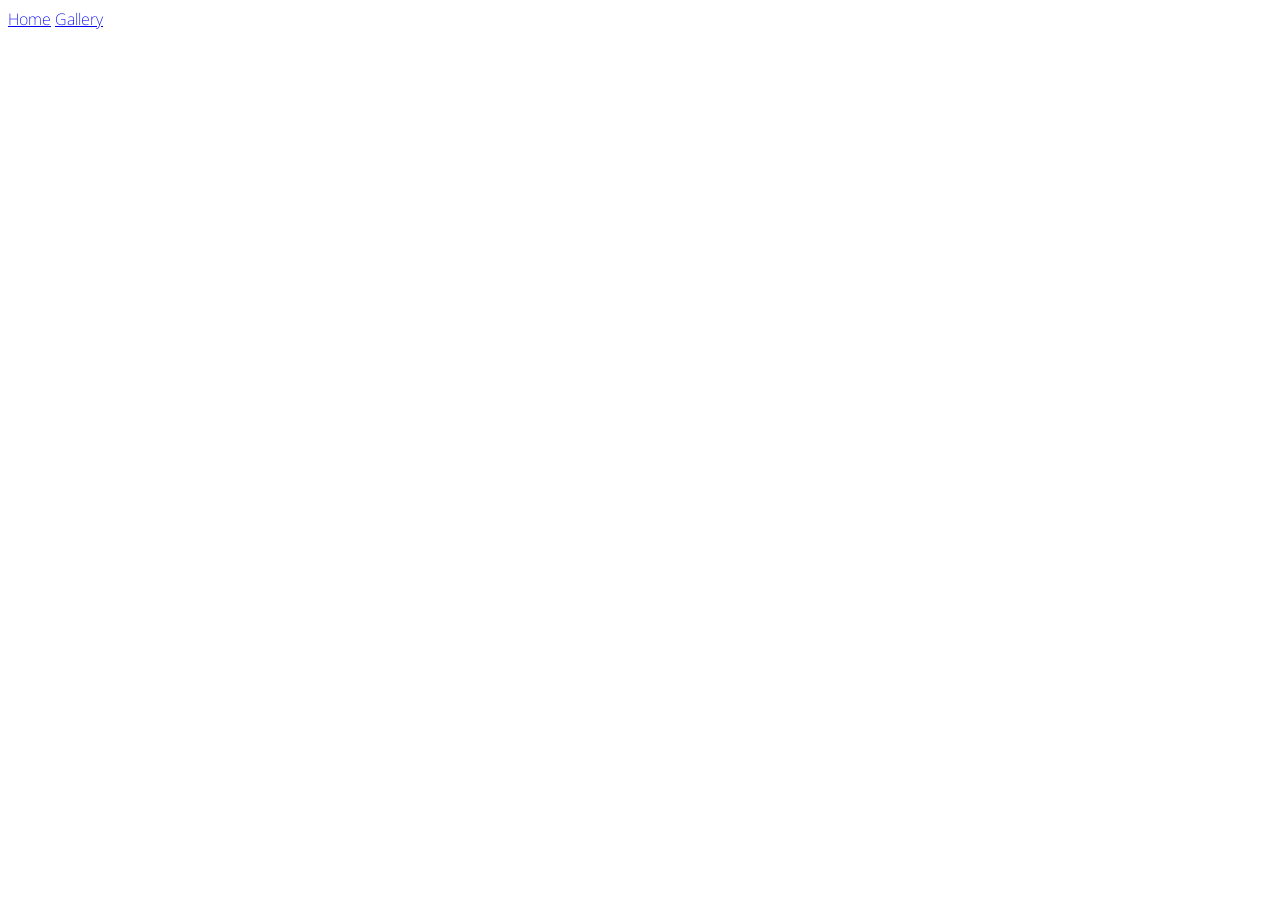
==== about.html @ 87ef330e "gallery/about Sigo sin ver a luz al final del túnel" ====
<!DOCTYPE html>
<html lang="en">
<head>
    <meta charset="UTF-8">
    <meta name="viewport" content="width=device-width, initial-scale=1.0">
    <title>About</title>

<!-- GOOGLE FONT PRESS START -->
 <link rel="preconnect" href="https://fonts.googleapis.com">
<link rel="preconnect" href="https://fonts.gstatic.com" crossorigin>
<link href="https://fonts.googleapis.com/css2?family=Press+Start+2P&display=swap" rel="stylesheet">

<!-- GOOGLE FONT NOTO SANS -->
<link rel="preconnect" href="https://fonts.googleapis.com">
<link rel="preconnect" href="https://fonts.gstatic.com" crossorigin>
<link href="https://fonts.googleapis.com/css2?family=Noto+Sans:ital,wght@0,100..900;1,100..900&display=swap" rel="stylesheet">

<link rel="stylesheet" href="css/style.css">

</head>
<body>
    <div class="wrapper">
        <nav>
            <a href="index.html"> Home</a>
            <a href="gallery.html">Gallery</a>
        </nav>
    </div>
</body>
</html>
---- css/style.css ----
h1 {
  font-family: "Press Start 2P", system-ui;
  font-weight: 0;
  font-style: normal;
  font-size: 120px;
  color: #000000;
}

h2 {
   font-family: "Press Start 2P", system-ui;
   font-weight: 0;
   font-style: normal; 
   font-size: 64px;
   color: #000000;
}


*{
  font-family: "Noto Sans", sans-serif;
  font-optical-sizing: auto;
  font-weight: 200;
  font-style: normal;
  font-variation-settings:
    "wdth" 100;
}

/* HOME */
  /* CHOOSE */
  #home > h2 {
    position: absolute;
    width: 576px;
    height: 96px;
    left: 568px;
    top: 220px;
    font-weight: 400;
    font-size: 64px;
    line-height: 64px;
    text-align: center;
  }

  /* MEEEEEE */
    /* me1 */
    #home > .me > .me1 {
      position: absolute;
      width: 1440px;
      height: 120px;
      left: 144px;
      top: 385px;
      font-weight: 400;
      font-size: 120px;
      line-height: 120px;
      text-align: center;
    }

    /* me2 */
    #home > .me > .me2 {
      position: absolute;
      width: 1440px;
      height: 120px;
      left: 144px;
      top: 478px;
      font-weight: 400;
      font-size: 120px;
      line-height: 120px;
      text-align: center
    }

    /* me3 */
    #home > .me > .me3 {
      position: absolute;
      width: 1440px;
      height: 120px;
      left: 144px;
      top: 571px;
      font-weight: 400;
      font-size: 120px;
      line-height: 120px;
      text-align: center;
    }


/* TYPOGRAPHY WORK */
  #tipo > h2 {
    position: absolute;
    width: 1277px;
    height: 64px;
    left: 218px;
    top: 1319px;
    text-align: center;
    color: #CE1C83;
    }

  /* Ñreticula 1 */
  #tipo > .reticulas > .ñmayus {
    position: absolute;
    width: 262px;
    height: 320px;
    left: 260px;
    top: 1712px;
  }

  /* ñminus 1 */
  #tipo > .reticulas > .ñminus {
    position: absolute;
    width: 263px;
    height: 321px;
    left: 549px;
    top: 1711px;
  }

  /* MAYUS 1 */
  #tipo > .boxtipos > .mayus {
    position: absolute;
    width: 494px;
    height: 145px;
    left: 965px;
    top: 1711px;
  }

  /* minus 1 */
  #tipo > .boxtipos > .minus {
    position: absolute;
    width: 494px;
    height: 145px;
    left: 965px;
    top: 1886px;
  }

/* PACKAGING */
  #packaging > h2 {
    position: absolute;
    width: 914px;
    height: 96px;
    left: 414px;
    top: 2434px;
    font-weight: 400;
    text-align: center;
    color: #3A7EFE;
  }
  /* etiquetasanfrutoo 1 */
    #packaging > .etiqueta > img {
      position: absolute;
      width: 478px;
      height: 295px;
      left: 310px;
      top: 2749px;
    }
    
  /* POSTER CERVEZA 2 */
    #packaging > .poster > img {
      position: absolute;
      width: 386px;
      height: 546px;
      left: 1007px;
      top: 2613px;
    }

/* OTROS TRABAJOS */
#gallery {
}


/* versiona 1 */
#gallery > ul > li > .versiona {
  position: absolute;
  width: 270px;
  height: 191px;
  left: 427px;
  top: 301px;
  background: url(versiona.png);
}
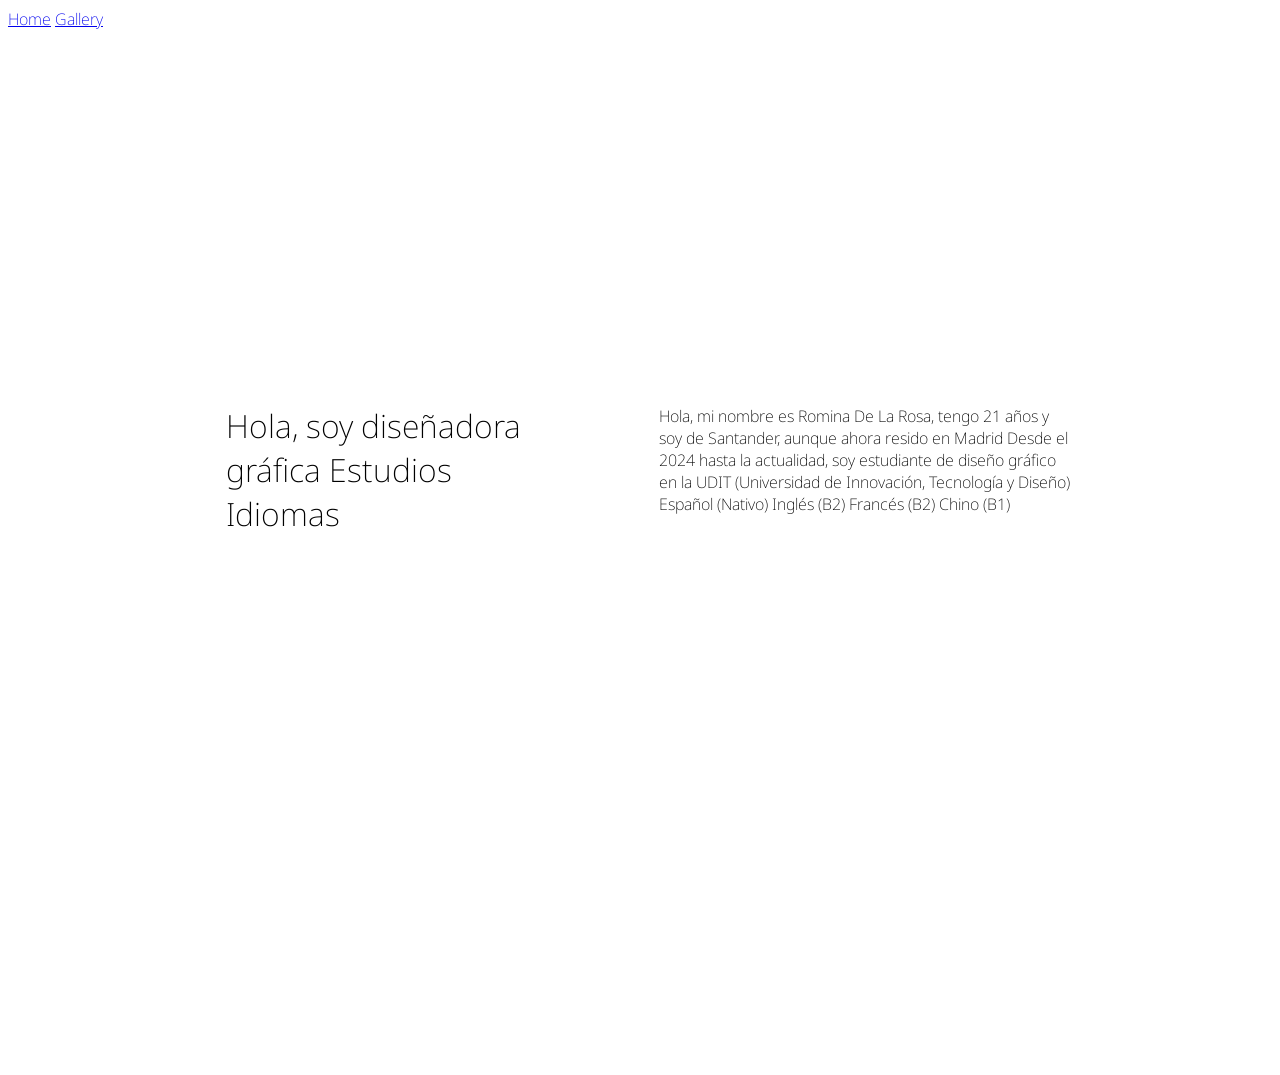
==== commit e661144f: "Decidido, no lo voy a entregar" ====
--- a/about.html
+++ b/about.html
@@ -25,5 +25,50 @@
             <a href="gallery.html">Gallery</a>
         </nav>
     </div>
+
+    <div class="parrafos-about"> 
+        <div class="titles">
+            <p>Hola, soy diseñadora
+            gráfica
+
+
+
+            Estudios
+
+
+
+
+            Idiomas</p>
+        </div>
+        <div class="textos">
+            <p>
+                Hola, mi nombre es Romina De La Rosa, tengo 21 años
+                y soy de Santander, aunque ahora resido en Madrid
+
+
+
+
+
+
+
+                Desde el 2024 hasta la actualidad, soy estudiante de 
+                diseño gráfico en la UDIT (Universidad de Innovación, 
+                Tecnología y Diseño)
+
+
+
+
+
+
+
+                Español (Nativo)
+                Inglés (B2)
+                Francés (B2)
+                Chino (B1)
+            </p>
+        </div>
+    </div>
+    <div class="imgabout"><img src="media/media/260319_Lichtenstein00163_evoto_edited.jpg" alt=""></div>
+
 </body>
 </html>
--- a/css/style.css
+++ b/css/style.css
@@ -24,140 +24,256 @@
     "wdth" 100;
 }
 
+.wrapper > nav > .about > a {
+  position: absolute;
+  width: 91px;
+  height: 44px;
+  left: 53px;
+  top: 40px;
+  font-family: 'Noto Sans';
+  font-style: normal;
+  font-weight: 400;
+  font-size: 24px;
+  line-height: 44px;
+  text-align: center;
+  color: #000000;
+  }
+
+.wrapper > nav > .gallery > a {
+  position: absolute;
+  width: 106px;
+  height: 44px;
+  left: 1568px;
+  top: 40px;
+  font-family: 'Noto Sans';
+  font-style: normal;
+  font-weight: 400;
+  font-size: 24px;
+  line-height: 44px;
+  text-align: center;
+  color: #000000;
+  }
+
 /* HOME */
-  /* CHOOSE */
-  #home > h2 {
-    position: absolute;
-    width: 576px;
-    height: 96px;
-    left: 568px;
-    top: 220px;
-    font-weight: 400;
-    font-size: 64px;
-    line-height: 64px;
-    text-align: center;
-  }
-
-  /* MEEEEEE */
+ /* MEEEEEE */
     /* me1 */
     #home > .me > .me1 {
+     /* WELCOMEEEEEE */
       position: absolute;
       width: 1440px;
       height: 120px;
       left: 144px;
       top: 385px;
+      font-family: 'Press Start 2P';
+      font-style: normal;
       font-weight: 400;
       font-size: 120px;
       line-height: 120px;
       text-align: center;
-    }
+      color: #000000;
+    }
+
 
     /* me2 */
     #home > .me > .me2 {
+      /* WELCOMEEEEEE */
       position: absolute;
       width: 1440px;
       height: 120px;
       left: 144px;
       top: 478px;
+      font-family: 'Press Start 2P';
+      font-style: normal;
       font-weight: 400;
       font-size: 120px;
       line-height: 120px;
-      text-align: center
+      text-align: center;
+      color: #000000;
     }
 
     /* me3 */
     #home > .me > .me3 {
+      /* WELCOMEEEEEE */
       position: absolute;
       width: 1440px;
       height: 120px;
       left: 144px;
       top: 571px;
+      font-family: 'Press Start 2P';
+      font-style: normal;
       font-weight: 400;
       font-size: 120px;
       line-height: 120px;
       text-align: center;
-    }
-
-
-/* TYPOGRAPHY WORK */
+      color: #000000;
+    }
+
+
+/* TRABAJO TIPOGRÁFICO */
   #tipo > h2 {
-    position: absolute;
-    width: 1277px;
-    height: 64px;
-    left: 218px;
-    top: 1319px;
-    text-align: center;
-    color: #CE1C83;
-    }
-
+      position: absolute;
+      width: 1277px;
+      height: 64px;
+      left: 218px;
+      top: 1196px;
+      font-family: 'Press Start 2P';
+      font-style: normal;
+      font-weight: 400;
+      font-size: 64px;
+      line-height: 64px;
+      text-align: center;
+      color: #CE1C83;
+    }
+  #tipo > p {
+      position: absolute;
+      width: 520px;
+      height: 104px;
+      left: 596px;
+      top: 1372px;
+      font-style: normal;
+      font-weight: 400;
+      font-size: 24px;
+      line-height: 33px;
+      text-align: center;
+      color: #000000;
+    }
+  
   /* Ñreticula 1 */
   #tipo > .reticulas > .ñmayus {
-    position: absolute;
-    width: 262px;
-    height: 320px;
-    left: 260px;
-    top: 1712px;
-  }
+      position: absolute;
+      width: 262px;
+      height: 320px;
+      left: 260px;
+      top: 1589px;
+    }
 
   /* ñminus 1 */
   #tipo > .reticulas > .ñminus {
-    position: absolute;
-    width: 263px;
-    height: 321px;
-    left: 549px;
-    top: 1711px;
-  }
+      position: absolute;
+      width: 263px;
+      height: 321px;
+      left: 549px;
+      top: 1588px;
+    }
 
   /* MAYUS 1 */
   #tipo > .boxtipos > .mayus {
-    position: absolute;
-    width: 494px;
-    height: 145px;
-    left: 965px;
-    top: 1711px;
-  }
+      position: absolute;
+      width: 494px;
+      height: 145px;
+      left: 965px;
+      top: 1588px;
+    }
 
   /* minus 1 */
   #tipo > .boxtipos > .minus {
-    position: absolute;
-    width: 494px;
-    height: 145px;
-    left: 965px;
-    top: 1886px;
-  }
+      position: absolute;
+      width: 494px;
+      height: 145px;
+      left: 965px;
+      top: 1763px;
+    }
 
 /* PACKAGING */
   #packaging > h2 {
-    position: absolute;
-    width: 914px;
-    height: 96px;
-    left: 414px;
-    top: 2434px;
+      position: absolute;
+      width: 914px;
+      height: 96px;
+      left: 418px;
+      top: 2163px;
+      font-family: 'Press Start 2P';
+      font-style: normal;
+      font-weight: 400;
+      font-size: 64px;
+      line-height: 64px;
+      text-align: center;
+      color: #3A7EFE;
+}
+
+  /* Propuesta de packaging...*/
+  #packaging > p {
+    position: absolute;
+    width: 520px;
+    height: 66px;
+    left: 302px;
+    top: 2353px;
     font-weight: 400;
+    font-size: 24px;
+    line-height: 33px;
     text-align: center;
-    color: #3A7EFE;
-  }
+    color: #000000;
+  }
+
   /* etiquetasanfrutoo 1 */
     #packaging > .etiqueta > img {
-      position: absolute;
-      width: 478px;
-      height: 295px;
-      left: 310px;
-      top: 2749px;
+    position: absolute;
+    width: 478px;
+    height: 295px;
+    left: 314px;
+    top: 2478px;
     }
     
   /* POSTER CERVEZA 2 */
     #packaging > .poster > img {
-      position: absolute;
-      width: 386px;
-      height: 546px;
-      left: 1007px;
-      top: 2613px;
+    position: absolute;
+    width: 386px;
+    height: 546px;
+    left: 1014px;
+    top: 2353px;
     }
 
 /* OTROS TRABAJOS */
 #gallery {
 }
+
+
+  .parrafos-about > .titles{
+    position: absolute;
+    width: 314px;
+    height: 484px;
+    left: 226px;
+    top: 372px;
+    font-family: 'Noto Sans';
+    font-style: normal;
+    font-weight: 400;
+    font-size: 32px;
+    line-height: 44px;
+    color: #000000;
+    }
+
+  .parrafos-about > .textos {
+    position: absolute;
+    width: 411px;
+    height: 506px;
+    left: 659px;
+    top: 389px;
+    font-family: 'Noto Sans';
+    font-style: normal;
+    font-weight: 400;
+    font-size: 16px;
+    line-height: 22px;
+    color: #000000;
+  }
+
+  .imgabout {
+    position: absolute;
+    width: 298px;
+    height: 359px;
+    left: 1188px;
+    top: 372px;
+    border-radius: 20px;
+    }
+
+  .imgabout > img {
+    position: absolute;
+    width: 239px;
+    height: 303px;
+    left: 1218px;
+    top: 400px;
+    background: url(260319_Lichtenstein00163_evoto_edited.jpg);
+    border-radius: 20px;
+    }
+
 
 
 /* versiona 1 */
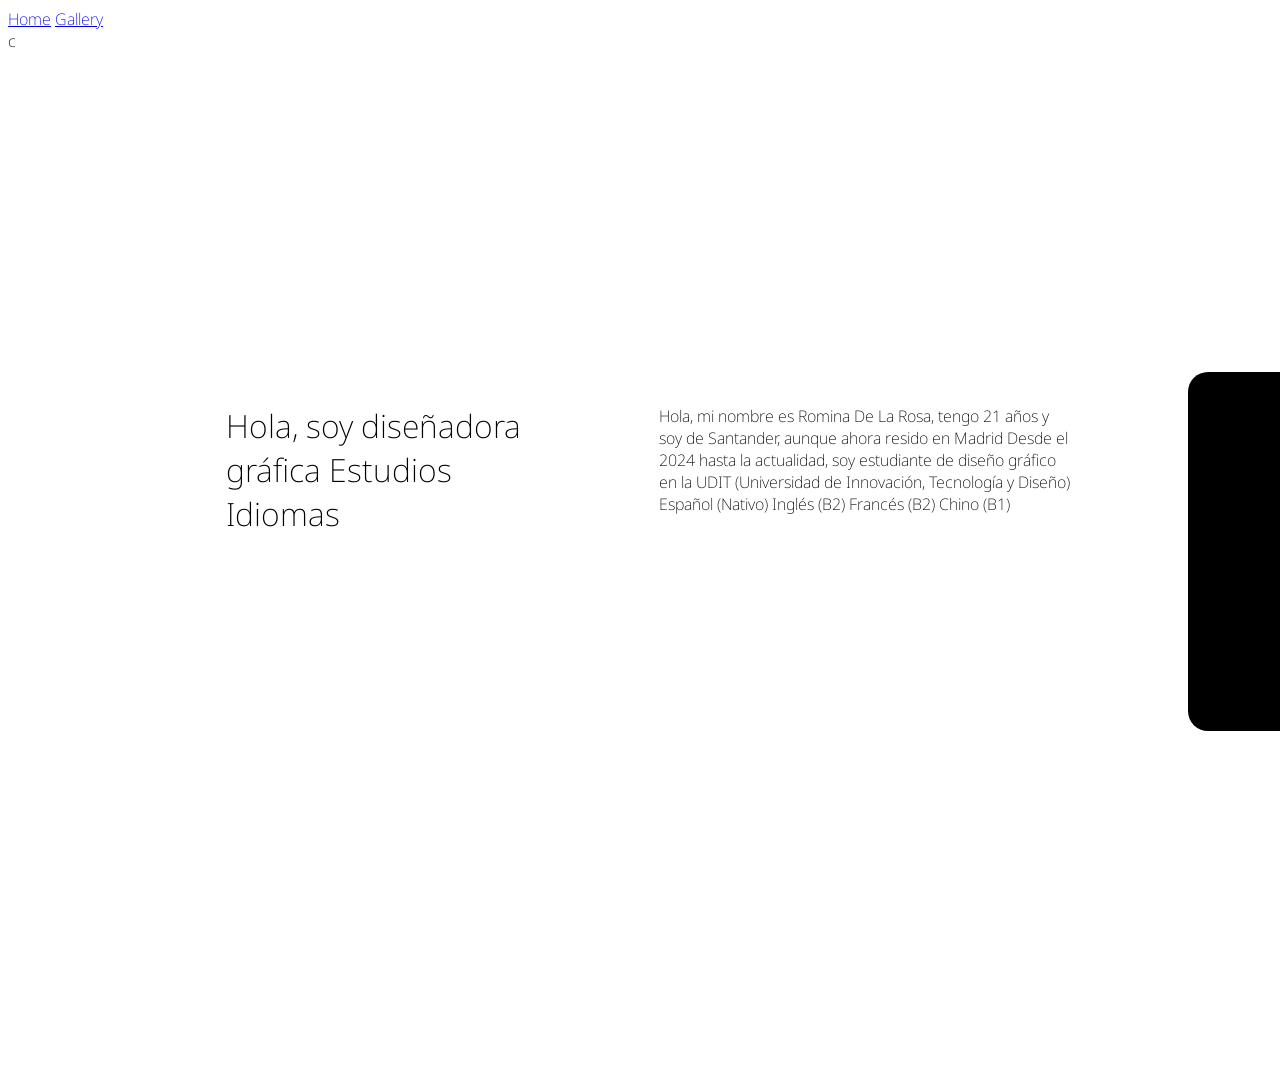
==== commit 47a0ff38: "ñeouwgèIWOGHV P2OEIFJQWÒFH`qopfhòGH+2OP" ====
--- a/about.html
+++ b/about.html
@@ -26,6 +26,7 @@
         </nav>
     </div>
 
+    c
     <div class="parrafos-about"> 
         <div class="titles">
             <p>Hola, soy diseñadora
@@ -34,10 +35,6 @@
 
 
             Estudios
-
-
-
-
             Idiomas</p>
         </div>
         <div class="textos">
--- a/css/style.css
+++ b/css/style.css
@@ -261,6 +261,7 @@
     height: 359px;
     left: 1188px;
     top: 372px;
+    background: #000000;
     border-radius: 20px;
     }
 
@@ -273,9 +274,7 @@
     background: url(260319_Lichtenstein00163_evoto_edited.jpg);
     border-radius: 20px;
     }
-
-
-
+  
 /* versiona 1 */
 #gallery > ul > li > .versiona {
   position: absolute;
@@ -285,4 +284,3 @@
   top: 301px;
   background: url(versiona.png);
 }
-
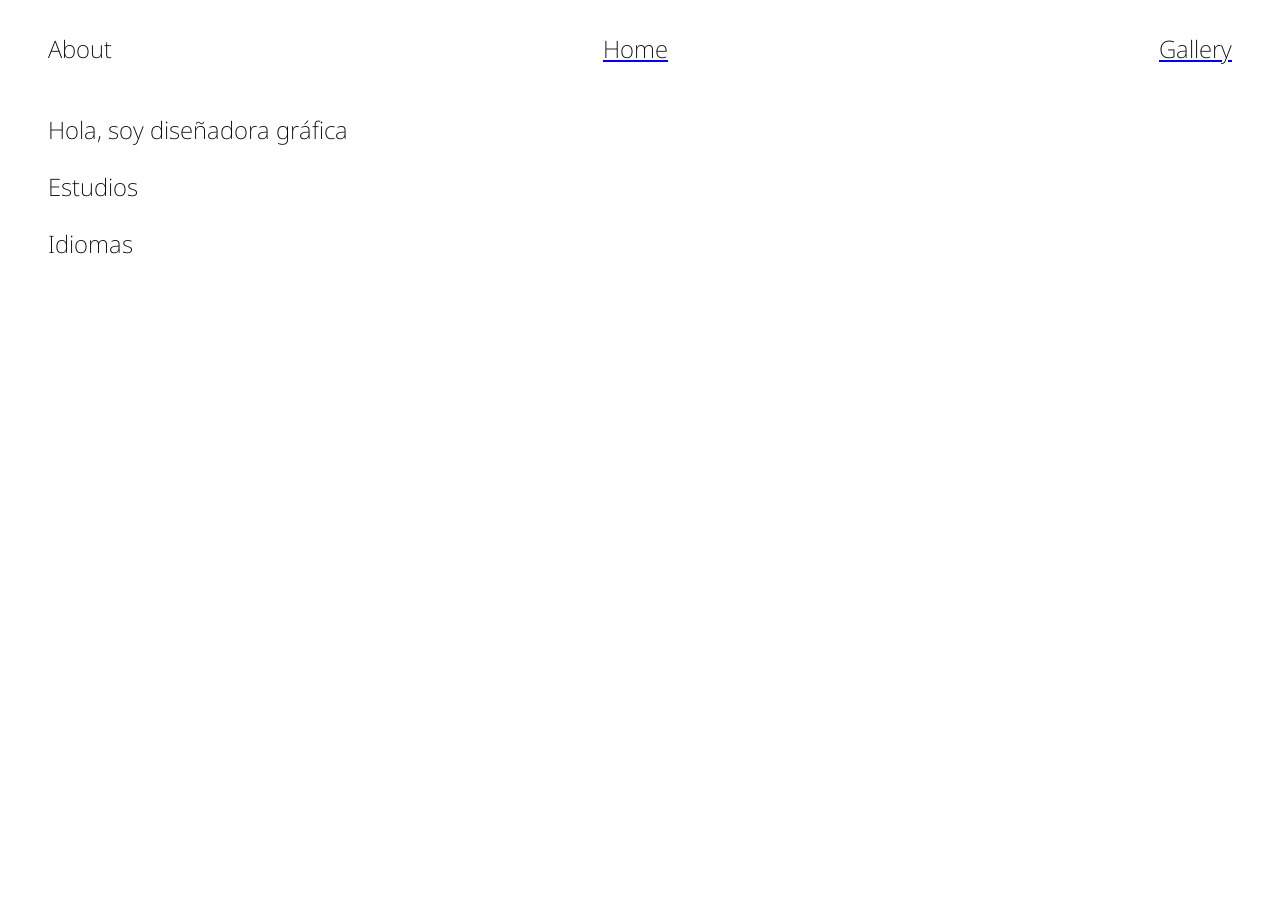
==== commit f885ed9b: "Aitana me esta ayudando Creo que si podré entregar algo Adrián. Ella tiene fe en mi" ====
--- a/about.html
+++ b/about.html
@@ -19,53 +19,27 @@
 
 </head>
 <body>
-    <div class="wrapper">
-        <nav>
-            <a href="index.html"> Home</a>
-            <a href="gallery.html">Gallery</a>
-        </nav>
-    </div>
+<div class="wrapper">
+    <nav>
+        <div class="aboutygall">
+            <h3>About</h3>
+            <a href="index.html"><h3>Home</h3></a>
+            <a href="gallery.html"><h3>Gallery</h3></a>
+        </div>
+    </nav>
 
-    c
-    <div class="parrafos-about"> 
-        <div class="titles">
-            <p>Hola, soy diseñadora
-            gráfica
+    <div class="about"> 
+        <div class="títulos-about">
+            <h3>Hola, soy diseñadora gráfica</h3>
+            <h3>Estudios</h3>
+            <h3>Idiomas</h3>
+        </div>
+        <div class="textos-about">
 
+        </div>
+        <div class="img-icons">
 
-
-            Estudios
-            Idiomas</p>
-        </div>
-        <div class="textos">
-            <p>
-                Hola, mi nombre es Romina De La Rosa, tengo 21 años
-                y soy de Santander, aunque ahora resido en Madrid
-
-
-
-
-
-
-
-                Desde el 2024 hasta la actualidad, soy estudiante de 
-                diseño gráfico en la UDIT (Universidad de Innovación, 
-                Tecnología y Diseño)
-
-
-
-
-
-
-
-                Español (Nativo)
-                Inglés (B2)
-                Francés (B2)
-                Chino (B1)
-            </p>
         </div>
     </div>
-    <div class="imgabout"><img src="media/media/260319_Lichtenstein00163_evoto_edited.jpg" alt=""></div>
-
 </body>
 </html>
--- a/css/style.css
+++ b/css/style.css
@@ -1,6 +1,6 @@
+/* TIPOGRAFÍAS */
 h1 {
   font-family: "Press Start 2P", system-ui;
-  font-weight: 0;
   font-style: normal;
   font-size: 120px;
   color: #000000;
@@ -8,219 +8,132 @@
 
 h2 {
    font-family: "Press Start 2P", system-ui;
-   font-weight: 0;
    font-style: normal; 
    font-size: 64px;
-   color: #000000;
+    font-weight: 400;
+    line-height: 64px;
 }
 
+h3 {
+  font-family: "Noto Sans", sans-serif;
+  font-style: normal;
+  font-size: 24px;
+  color: #000000;
+}
+
+h4 {
+  font-family: "Noto Sans", sans-serif;
+  font-weight: 200;
+  font-style: normal;
+  font-size: 32px;
+}
 
 *{
   font-family: "Noto Sans", sans-serif;
-  font-optical-sizing: auto;
   font-weight: 200;
   font-style: normal;
-  font-variation-settings:
-    "wdth" 100;
 }
 
-.wrapper > nav > .about > a {
-  position: absolute;
-  width: 91px;
-  height: 44px;
-  left: 53px;
-  top: 40px;
-  font-family: 'Noto Sans';
-  font-style: normal;
-  font-weight: 400;
+.wrapper {
+  margin: 0 auto;
+  padding: 0 40px;
+}
+
+nav > .aboutygall {
+  display: flex;
+  flex-direction: row;
   font-size: 24px;
-  line-height: 44px;
-  text-align: center;
   color: #000000;
-  }
-
-.wrapper > nav > .gallery > a {
-  position: absolute;
-  width: 106px;
-  height: 44px;
-  left: 1568px;
-  top: 40px;
-  font-family: 'Noto Sans';
-  font-style: normal;
-  font-weight: 400;
-  font-size: 24px;
-  line-height: 44px;
-  text-align: center;
-  color: #000000;
+  justify-content: space-between;
+  /* margin-left: 200px;
+  margin-right: 200px; */
   }
 
 /* HOME */
- /* MEEEEEE */
-    /* me1 */
-    #home > .me > .me1 {
-     /* WELCOMEEEEEE */
-      position: absolute;
-      width: 1440px;
-      height: 120px;
-      left: 144px;
-      top: 385px;
-      font-family: 'Press Start 2P';
-      font-style: normal;
-      font-weight: 400;
-      font-size: 120px;
-      line-height: 120px;
-      text-align: center;
-      color: #000000;
-    }
+  #home > .me {
+    display: flex;
+    flex-direction: column;
+    text-align: center;
+    gap: 20px;
+  }
 
-
-    /* me2 */
-    #home > .me > .me2 {
-      /* WELCOMEEEEEE */
-      position: absolute;
-      width: 1440px;
-      height: 120px;
-      left: 144px;
-      top: 478px;
-      font-family: 'Press Start 2P';
-      font-style: normal;
-      font-weight: 400;
-      font-size: 120px;
-      line-height: 120px;
-      text-align: center;
-      color: #000000;
-    }
-
-    /* me3 */
-    #home > .me > .me3 {
-      /* WELCOMEEEEEE */
-      position: absolute;
-      width: 1440px;
-      height: 120px;
-      left: 144px;
-      top: 571px;
-      font-family: 'Press Start 2P';
-      font-style: normal;
-      font-weight: 400;
-      font-size: 120px;
-      line-height: 120px;
-      text-align: center;
-      color: #000000;
-    }
-
+  #home > .me > span {
+    margin-bottom: 200px;
+  }
 
 /* TRABAJO TIPOGRÁFICO */
   #tipo > h2 {
-      position: absolute;
-      width: 1277px;
-      height: 64px;
-      left: 218px;
-      top: 1196px;
-      font-family: 'Press Start 2P';
-      font-style: normal;
-      font-weight: 400;
-      font-size: 64px;
-      line-height: 64px;
+    margin-bottom: 200px;
+    text-align: center;
+    color: #CE1C83; 
+    }
+
+    #tipo > p {
       text-align: center;
-      color: #CE1C83;
-    }
-  #tipo > p {
-      position: absolute;
-      width: 520px;
-      height: 104px;
-      left: 596px;
-      top: 1372px;
-      font-style: normal;
-      font-weight: 400;
-      font-size: 24px;
-      line-height: 33px;
-      text-align: center;
-      color: #000000;
+      font-size: 28px;
+      margin-bottom: 100px;
     }
   
-  /* Ñreticula 1 */
-  #tipo > .reticulas > .ñmayus {
-      position: absolute;
-      width: 262px;
-      height: 320px;
-      left: 260px;
-      top: 1589px;
+  /* Aguja */
+    #tipo > .aguja > .reticulas {
+      display: flex;
+      flex-direction: row;
+      gap: 20px;
+    }
+      
+    #tipo > .aguja > .reticulas > img {
+      width: 300px;
     }
 
-  /* ñminus 1 */
-  #tipo > .reticulas > .ñminus {
-      position: absolute;
-      width: 263px;
-      height: 321px;
-      left: 549px;
-      top: 1588px;
+    #tipo > .aguja > .boxtipos {
+      display: flex;
+      flex-direction: column;
+      gap: 20px;
     }
 
-  /* MAYUS 1 */
-  #tipo > .boxtipos > .mayus {
-      position: absolute;
-      width: 494px;
-      height: 145px;
-      left: 965px;
-      top: 1588px;
+    #tipo > .aguja > .boxtipos > img {
+      width: 600px;
     }
 
-  /* minus 1 */
-  #tipo > .boxtipos > .minus {
-      position: absolute;
-      width: 494px;
-      height: 145px;
-      left: 965px;
-      top: 1763px;
+    #tipo > .aguja {
+      display: flex;
+      flex-direction: row;
+      gap: 100px;
+      justify-content: center;
+      margin-bottom: 200px;
     }
 
 /* PACKAGING */
   #packaging > h2 {
-      position: absolute;
-      width: 914px;
-      height: 96px;
-      left: 418px;
-      top: 2163px;
-      font-family: 'Press Start 2P';
-      font-style: normal;
-      font-weight: 400;
-      font-size: 64px;
-      line-height: 64px;
       text-align: center;
+      margin-bottom: 100px;
       color: #3A7EFE;
 }
 
-  /* Propuesta de packaging...*/
-  #packaging > p {
-    position: absolute;
-    width: 520px;
-    height: 66px;
-    left: 302px;
-    top: 2353px;
-    font-weight: 400;
-    font-size: 24px;
-    line-height: 33px;
-    text-align: center;
-    color: #000000;
-  }
+  /* Parrafo*/
+    #packaging > p {
+      text-align: center;
+      font-size: 28px;
+      margin-bottom: 100px;
+    }
 
-  /* etiquetasanfrutoo 1 */
-    #packaging > .etiqueta > img {
-    position: absolute;
-    width: 478px;
-    height: 295px;
-    left: 314px;
-    top: 2478px;
+    #packaging > .imgpack {
+      display: flex;
+      flex-direction: row;
+      gap: 50px;
+      align-items: end;
+      margin-bottom: 100px;
+      justify-content: center;
     }
-    
-  /* POSTER CERVEZA 2 */
-    #packaging > .poster > img {
-    position: absolute;
-    width: 386px;
-    height: 546px;
-    left: 1014px;
-    top: 2353px;
+
+    #packaging > .imgpack > :first-child {
+      width: 700px;
     }
+
+    #packaging > .imgpack > :last-child {
+      width: 500px;
+    }
+
 
 /* OTROS TRABAJOS */
 #gallery {
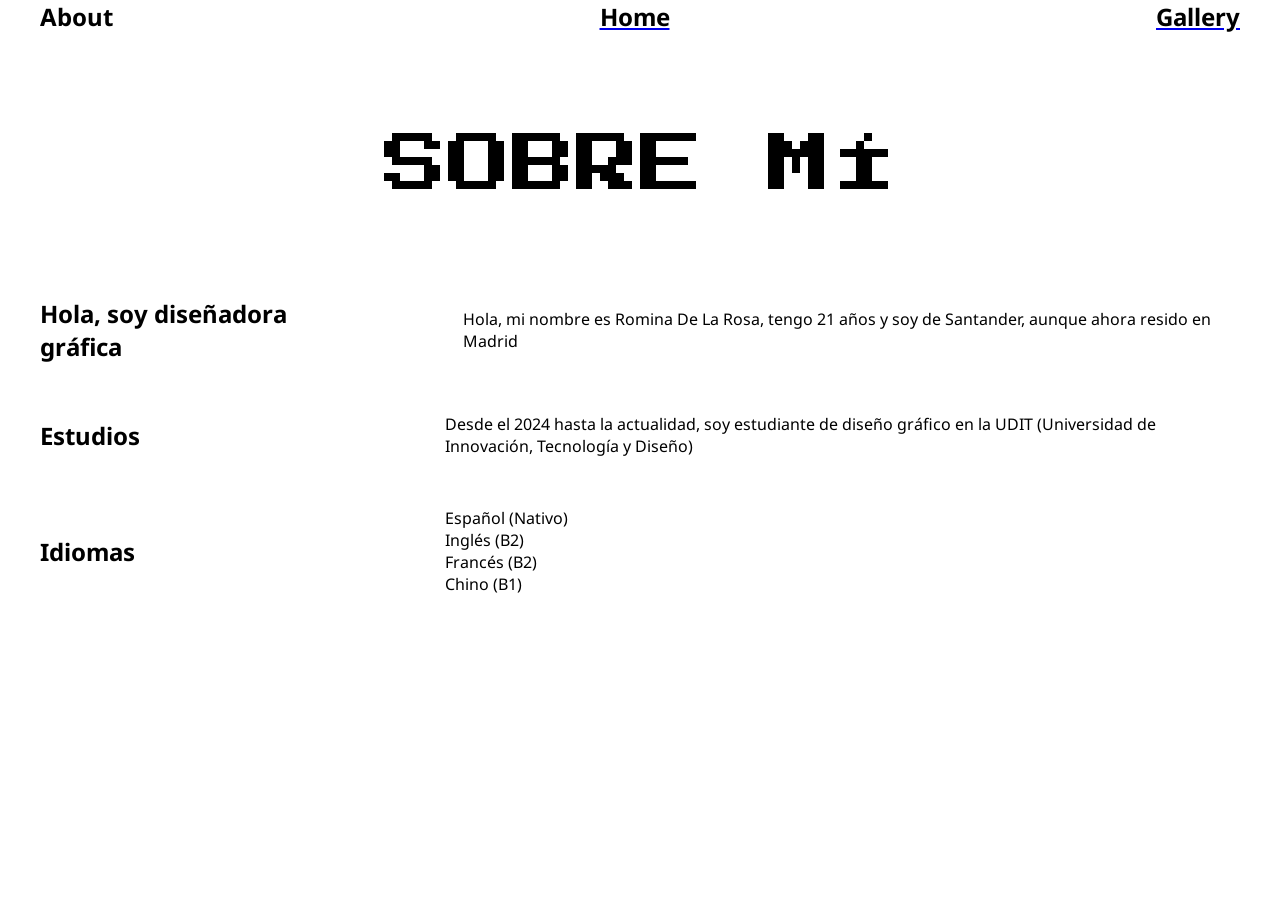
==== commit 0c7fbe2e: "na, me da que esto lo entrego en junio" ====
--- a/about.html
+++ b/about.html
@@ -18,28 +18,54 @@
 <link rel="stylesheet" href="css/style.css">
 
 </head>
+
 <body>
 <div class="wrapper">
     <nav>
         <div class="aboutygall">
             <h3>About</h3>
             <a href="index.html"><h3>Home</h3></a>
-            <a href="gallery.html"><h3>Gallery</h3></a>
+             <a href="gallery.html"><h3>Gallery</h3></a>
         </div>
     </nav>
+    
+    <section id="sobremi">   
+        <h2>SOBRE MÍ</h2>
 
-    <div class="about"> 
-        <div class="títulos-about">
-            <h3>Hola, soy diseñadora gráfica</h3>
-            <h3>Estudios</h3>
-            <h3>Idiomas</h3>
+        <div class="about"> 
+            <div class="titulos-texto">
+                <div class="hola">
+                    <div><h3>Hola, soy diseñadora gráfica</h3></div>
+                    <div>
+                        <p>Hola, mi nombre es Romina De La Rosa, tengo 21 años
+                        y soy de Santander, aunque ahora resido en Madrid</p>
+                    </div>
+                </div>
+                
+                <div class="estudios">
+                    <div><h3>Estudios</h3></div>
+                    <div>
+                        <p>Desde el 2024 hasta la actualidad, soy estudiante de 
+                            diseño gráfico en la UDIT (Universidad de Innovación, 
+                            Tecnología y Diseño)</p>
+                    </div>  
+                </div>
+                
+                <div class="idiomas">
+                    <div><h3>Idiomas</h3></div>
+                    <div>
+                        <p>Español (Nativo)</p>
+                        <p>Inglés (B2)</p>
+                        <p>Francés (B2)</p>
+                        <p>Chino (B1)</p>
+                    </div>
+                </div>
+    
+            <div class="img-icons">
+                <img src="media/media/260319_Lichtenstein00163_evoto_edited.jpg" alt="">
+            </div>
         </div>
-        <div class="textos-about">
-
-        </div>
-        <div class="img-icons">
-
-        </div>
-    </div>
+    </section>
+</div>
 </body>
 </html>
--- a/css/style.css
+++ b/css/style.css
@@ -1,3 +1,19 @@
+* {
+  margin: 0;
+  padding: 0;
+  box-sizing: border-box;
+  font-family: "Noto Sans", sans-serif;
+  font-style: normal;
+
+}
+
+
+img {
+  width: 100%;
+  height: auto;
+  vertical-align: middle;
+}
+
 /* TIPOGRAFÍAS */
 h1 {
   font-family: "Press Start 2P", system-ui;
@@ -26,12 +42,6 @@
   font-weight: 200;
   font-style: normal;
   font-size: 32px;
-}
-
-*{
-  font-family: "Noto Sans", sans-serif;
-  font-weight: 200;
-  font-style: normal;
 }
 
 .wrapper {
@@ -74,7 +84,7 @@
       margin-bottom: 100px;
     }
   
-  /* Aguja */
+    /* Aguja */
     #tipo > .aguja > .reticulas {
       display: flex;
       flex-direction: row;
@@ -108,9 +118,8 @@
       text-align: center;
       margin-bottom: 100px;
       color: #3A7EFE;
-}
-
-  /* Parrafo*/
+    }
+
     #packaging > p {
       text-align: center;
       font-size: 28px;
@@ -134,66 +143,85 @@
       width: 500px;
     }
 
+/* ABOUT-ME */
+  #sobremi > h2 {
+    text-align: center;
+    margin-top: 100px;
+    margin-bottom: 100px;
+    color: #000000;
+    }
+
+  #sobremi > .about {
+    display: flex;
+    flex-direction: row;
+    gap: 20px;
+    justify-content: center;
+  }
+
+  #sobremi > .about > .titulos-texto {
+    display: flex;
+    flex-direction: column;
+    gap: 50px;
+  }
+
+  #sobremi > .about > .titulos-texto > .hola {
+    display: flex;
+    flex-direction: row;
+    gap: 100px;
+    align-items: center;
+  }
+
+  #sobremi > .about > .titulos-texto > .estudios {
+    display: flex;
+    flex-direction: row;
+    gap: 305px;
+    align-items: center;
+  }
+
+  #sobremi > .about > .titulos-texto > .idiomas {
+    display: flex;
+    flex-direction: row;
+    gap: 310px;
+    align-items: center;
+  }
+
+  #sobremi > .about > .img-icons > img {
+    width: 50px;
+  }
+
+
 
 /* OTROS TRABAJOS */
+/* GALLERY.HTML */
+/* #hGallery {
+    background-color: aqua;
+    height: 100vh;
+} */
+
+
 #gallery {
-}
-
-
-  .parrafos-about > .titles{
-    position: absolute;
-    width: 314px;
-    height: 484px;
-    left: 226px;
-    top: 372px;
-    font-family: 'Noto Sans';
-    font-style: normal;
-    font-weight: 400;
-    font-size: 32px;
-    line-height: 44px;
-    color: #000000;
-    }
-
-  .parrafos-about > .textos {
-    position: absolute;
-    width: 411px;
-    height: 506px;
-    left: 659px;
-    top: 389px;
-    font-family: 'Noto Sans';
-    font-style: normal;
-    font-weight: 400;
-    font-size: 16px;
-    line-height: 22px;
-    color: #000000;
-  }
-
-  .imgabout {
-    position: absolute;
-    width: 298px;
-    height: 359px;
-    left: 1188px;
-    top: 372px;
-    background: #000000;
-    border-radius: 20px;
-    }
-
-  .imgabout > img {
-    position: absolute;
-    width: 239px;
-    height: 303px;
-    left: 1218px;
-    top: 400px;
-    background: url(260319_Lichtenstein00163_evoto_edited.jpg);
-    border-radius: 20px;
-    }
-  
-/* versiona 1 */
-#gallery > ul > li > .versiona {
-  position: absolute;
-  width: 270px;
-  height: 191px;
-  left: 427px;
-  top: 301px;
-  background: url(versiona.png);
-}
+    padding: 20px 0 80px 0;
+}
+
+#gallery > ul {
+    list-style: none;
+    display: flex;
+    flex-wrap: wrap;
+    gap: 20px;
+}
+
+#gallery > ul > li {
+    height: 25vh;
+    flex-grow: 1;
+}
+
+#gallery > ul > li > img {
+  max-height: 100%;
+  min-width: 100;
+  object-fit: cover;
+}
+
+#gallery > h2 {
+ margin-top: 80px;
+ margin-bottom: 80px;
+}
